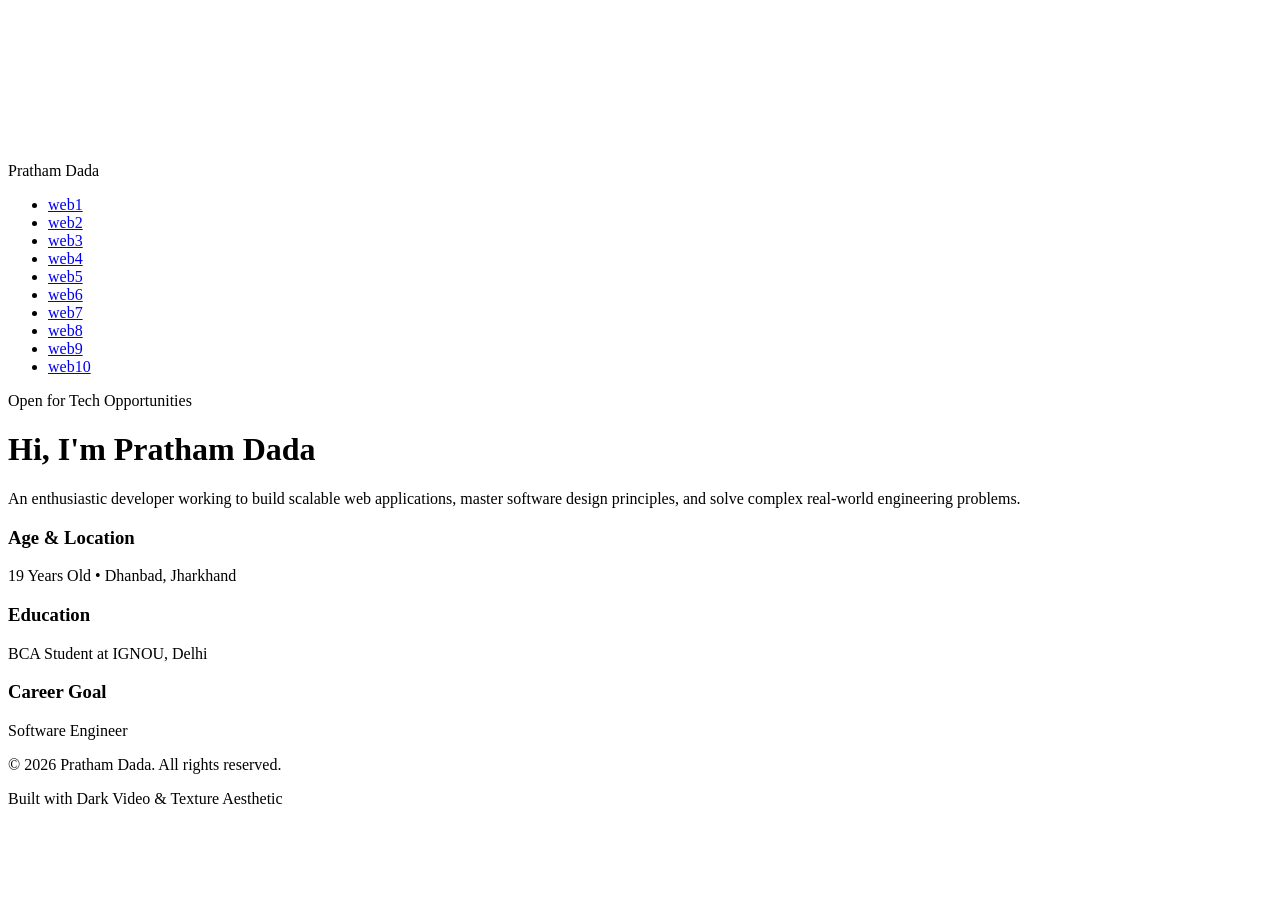
==== index.html @ f7f2407c "Add initial HTML structure for portfolio This file contains the HTML structure for Pratham Dada's po" ====
<!DOCTYPE html>
<html lang="en">
<head>
  <meta charset="UTF-8">
  <meta name="viewport" content="width=device-width, initial-scale=1.0">
  <title>Pratham Dada — Portfolio & Projects</title>
  <link href="https://fonts.googleapis.com/css2?family=Inter:wght@400;600;800&family=Fira+Code:wght@400;500&display=swap" rel="stylesheet">
  <link rel="stylesheet" href="style.css">
</head>
<body>

  <div class="hero-container">
    <!-- BACKGROUND VIDEO -->
    <video class="bg-video" autoplay loop muted playsinline>
      <source src="https://assets.mixkit.co/videos/preview/mixkit-abstract-fast-line-lights-31835-large.mp4" type="video/mp4">
    </video>

    <!-- NOISE & GRADIENT OVERLAYS -->
    <div class="texture-overlay"></div>
    <div class="gradient-overlay"></div>

    <!-- FOREGROUND CONTENT -->
    <div class="content-wrapper">
      <nav>
        <div class="logo">Pratham Dada</div>
        
        <!-- NAV LINKS FOR WEBSITES -->
        <ul class="nav-links">
          <li><a href="#" target="_blank">web1</a></li>
          <li><a href="#" target="_blank">web2</a></li>
          <li><a href="#" target="_blank">web3</a></li>
          <li><a href="#" target="_blank">web4</a></li>
          <li><a href="#" target="_blank">web5</a></li>
          <li><a href="#" target="_blank">web6</a></li>
          <li><a href="#" target="_blank">web7</a></li>
          <li><a href="#" target="_blank">web8</a></li>
          <li><a href="#" target="_blank">web9</a></li>
          <li><a href="#" target="_blank">web10</a></li>
        </ul>
      </nav>

      <!-- HERO BODY CONTENT -->
      <div class="hero-body">
        <span class="badge">Open for Tech Opportunities</span>
        <h1 class="hero-title">Hi, I'm <span>Pratham Dada</span></h1>
        <p class="hero-subtitle">
          An enthusiastic developer working to build scalable web applications, master software design principles, and solve complex real-world engineering problems.
        </p>

        <!-- DETAILS CARDS -->
        <div class="details-grid">
          <div class="detail-card">
            <h3>Age & Location</h3>
            <p>19 Years Old • Dhanbad, Jharkhand</p>
          </div>
          <div class="detail-card">
            <h3>Education</h3>
            <p>BCA Student at IGNOU, Delhi</p>
          </div>
          <div class="detail-card">
            <h3>Career Goal</h3>
            <p>Software Engineer</p>
          </div>
        </div>
      </div>

      <!-- FOOTER -->
      <footer>
        <p>&copy; 2026 Pratham Dada. All rights reserved.</p>
        <p>Built with Dark Video & Texture Aesthetic</p>
      </footer>
    </div>
  </div>

  <script src="script.js"></script>
</body>
</html>
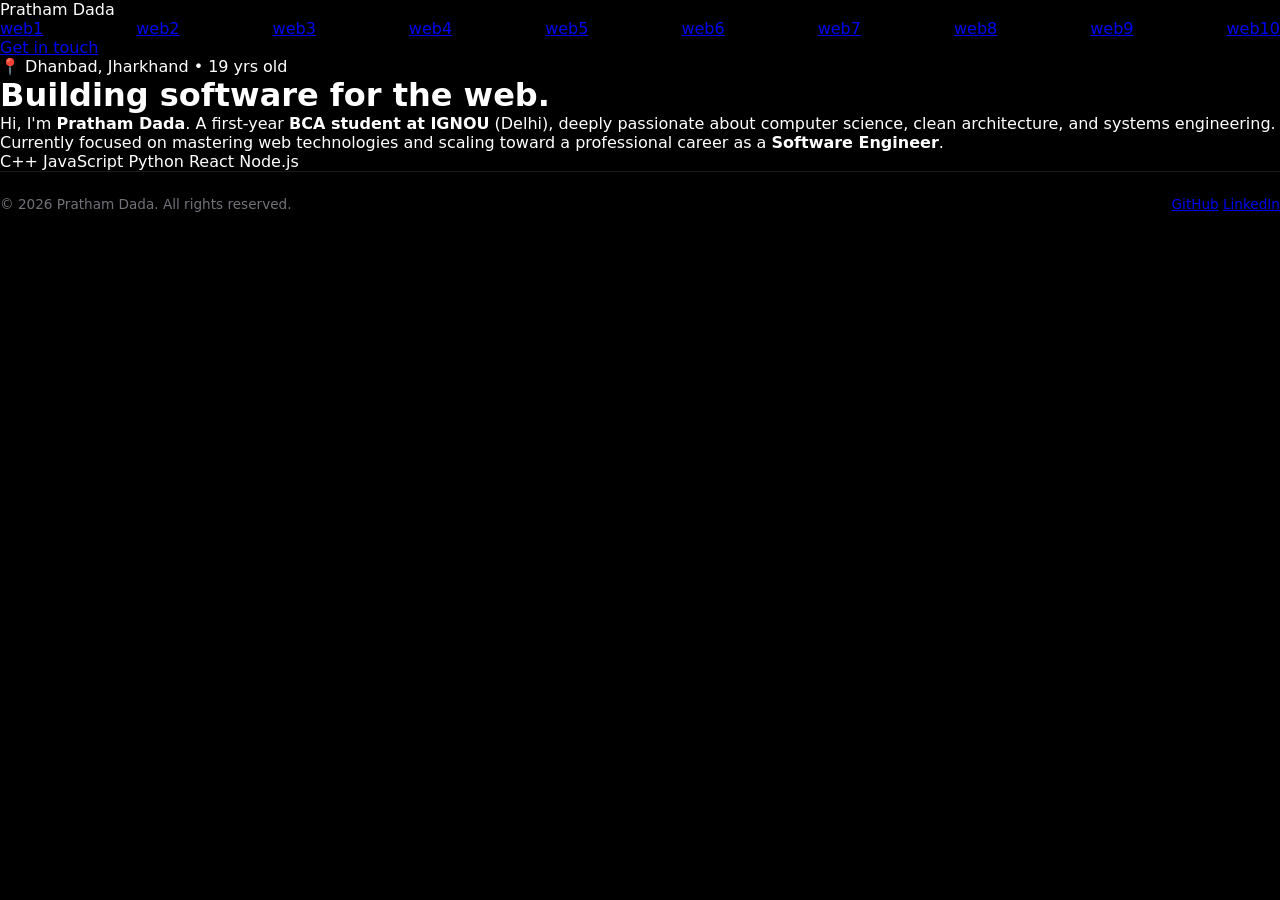
==== commit 9f41b577: "Revise index.html for portfolio update Updated the portfolio title, added new meta tags, and modifie" ====
--- a/index.html
+++ b/index.html
@@ -1,77 +1,92 @@
 <!DOCTYPE html>
 <html lang="en">
 <head>
-  <meta charset="UTF-8">
-  <meta name="viewport" content="width=device-width, initial-scale=1.0">
-  <title>Pratham Dada — Portfolio & Projects</title>
-  <link href="https://fonts.googleapis.com/css2?family=Inter:wght@400;600;800&family=Fira+Code:wght@400;500&display=swap" rel="stylesheet">
-  <link rel="stylesheet" href="style.css">
+    <meta charset="UTF-8">
+    <meta name="viewport" content="width=device-width, initial-scale=1.0">
+    <title>Pratham Dada — Software Engineering Portfolio</title>
+    <link href="https://fonts.googleapis.com/css2?family=Plus+Jakarta+Sans:wght@400;500;600;700&family=JetBrains+Mono:wght@400;500&display=swap" rel="stylesheet">
+    <link rel="stylesheet" href="style.css">
 </head>
 <body>
 
-  <div class="hero-container">
-    <!-- BACKGROUND VIDEO -->
+    <!-- VIDEO BACKGROUND -->
     <video class="bg-video" autoplay loop muted playsinline>
-      <source src="https://assets.mixkit.co/videos/preview/mixkit-abstract-fast-line-lights-31835-large.mp4" type="video/mp4">
+        <source src="https://assets.mixkit.co/videos/preview/mixkit-abstract-fast-line-lights-31835-large.mp4" type="video/mp4">
     </video>
 
-    <!-- NOISE & GRADIENT OVERLAYS -->
-    <div class="texture-overlay"></div>
-    <div class="gradient-overlay"></div>
+    <!-- SUBTLE GRAIN / TEXTURE OVERLAY -->
+    <div class="noise-layer"></div>
+    <div class="vignette-layer"></div>
 
-    <!-- FOREGROUND CONTENT -->
-    <div class="content-wrapper">
-      <nav>
-        <div class="logo">Pratham Dada</div>
+    <!-- MAIN CONTAINER -->
+    <div class="site-wrapper">
         
-        <!-- NAV LINKS FOR WEBSITES -->
-        <ul class="nav-links">
-          <li><a href="#" target="_blank">web1</a></li>
-          <li><a href="#" target="_blank">web2</a></li>
-          <li><a href="#" target="_blank">web3</a></li>
-          <li><a href="#" target="_blank">web4</a></li>
-          <li><a href="#" target="_blank">web5</a></li>
-          <li><a href="#" target="_blank">web6</a></li>
-          <li><a href="#" target="_blank">web7</a></li>
-          <li><a href="#" target="_blank">web8</a></li>
-          <li><a href="#" target="_blank">web9</a></li>
-          <li><a href="#" target="_blank">web10</a></li>
-        </ul>
-      </nav>
+        <!-- HEADER / NAVIGATION -->
+        <header class="site-header">
+            <div class="brand">
+                <span class="status-dot"></span>
+                <span>Pratham Dada</span>
+            </div>
 
-      <!-- HERO BODY CONTENT -->
-      <div class="hero-body">
-        <span class="badge">Open for Tech Opportunities</span>
-        <h1 class="hero-title">Hi, I'm <span>Pratham Dada</span></h1>
-        <p class="hero-subtitle">
-          An enthusiastic developer working to build scalable web applications, master software design principles, and solve complex real-world engineering problems.
-        </p>
+            <!-- 10 WEBSITES NAVIGATION -->
+            <nav class="projects-nav">
+                <a href="#" target="_blank">web1</a>
+                <a href="#" target="_blank">web2</a>
+                <a href="#" target="_blank">web3</a>
+                <a href="#" target="_blank">web4</a>
+                <a href="#" target="_blank">web5</a>
+                <a href="#" target="_blank">web6</a>
+                <a href="#" target="_blank">web7</a>
+                <a href="#" target="_blank">web8</a>
+                <a href="#" target="_blank">web9</a>
+                <a href="#" target="_blank">web10</a>
+            </nav>
 
-        <!-- DETAILS CARDS -->
-        <div class="details-grid">
-          <div class="detail-card">
-            <h3>Age & Location</h3>
-            <p>19 Years Old • Dhanbad, Jharkhand</p>
-          </div>
-          <div class="detail-card">
-            <h3>Education</h3>
-            <p>BCA Student at IGNOU, Delhi</p>
-          </div>
-          <div class="detail-card">
-            <h3>Career Goal</h3>
-            <p>Software Engineer</p>
-          </div>
-        </div>
-      </div>
+            <div class="header-actions">
+                <a href="mailto:contact@prathamdada.dev" class="contact-btn">Get in touch</a>
+            </div>
+        </header>
 
-      <!-- FOOTER -->
-      <footer>
-        <p>&copy; 2026 Pratham Dada. All rights reserved.</p>
-        <p>Built with Dark Video & Texture Aesthetic</p>
-      </footer>
+        <!-- HERO SECTION -->
+        <main class="hero-section">
+            <div class="hero-content">
+                <div class="meta-tag">
+                    <span>📍 Dhanbad, Jharkhand</span>
+                    <span class="separator">•</span>
+                    <span>19 yrs old</span>
+                </div>
+                
+                <h1 class="main-title">
+                    Building software for the web.
+                </h1>
+                
+                <p class="bio-text">
+                    Hi, I'm <strong>Pratham Dada</strong>. A first-year <strong>BCA student at IGNOU</strong> (Delhi), deeply passionate about computer science, clean architecture, and systems engineering. Currently focused on mastering web technologies and scaling toward a professional career as a <strong>Software Engineer</strong>.
+                </p>
+
+                <div class="action-row">
+                    <div class="tech-stack-badges">
+                        <span>C++</span>
+                        <span>JavaScript</span>
+                        <span>Python</span>
+                        <span>React</span>
+                        <span>Node.js</span>
+                    </div>
+                </div>
+            </div>
+        </main>
+
+        <!-- FOOTER -->
+        <footer class="site-footer">
+            <p>&copy; 2026 Pratham Dada. All rights reserved.</p>
+            <div class="footer-links">
+                <a href="https://github.com" target="_blank">GitHub</a>
+                <a href="https://linkedin.com" target="_blank">LinkedIn</a>
+            </div>
+        </footer>
+
     </div>
-  </div>
 
-  <script src="script.js"></script>
+    <script src="script.js"></script>
 </body>
 </html>
--- a/style.css
+++ b/style.css
@@ -0,0 +1,300 @@
+* {
+  margin: 0;
+  padding: 0;
+  box-sizing: border-box;
+  font-family: 'Inter', system-ui, -apple-system, sans-serif;
+}
+
+body {
+  background-color: #000;
+  color: #fff;
+  overflow-x: hidden;
+}
+
+/* HERO CONTAINER */
+.hero-container {
+  position: relative;
+  width: 100vw;
+  height: 100vh;
+  display: flex;
+  flex-direction: column;
+  justify-content: space-between;
+  overflow: hidden;
+}
+
+/* 1. BACKGROUND VIDEO */
+.bg-video {
+  position: absolute;
+  top: 50%;
+  left: 50%;
+  min-width: 100%;
+  min-height: 100%;
+  width: auto;
+  height: auto;
+  z-index: 1;
+  transform: translate(-50%, -50%);
+  object-fit: cover;
+  filter: opacity(0.4) contrast(1.3) grayscale(0.2);
+}
+
+/* 2. SVG NOISE TEXTURE OVERLAY (UNKEY GRAIN EFFECT) */
+.texture-overlay {
+  position: absolute;
+  top: 0;
+  left: 0;
+  width: 100%;
+  height: 100%;
+  z-index: 2;
+  background-image: url("data:image/svg+xml,%3Csvg viewBox='0 0 400 400' xmlns='http://www.w3.org/2000/svg'%3E%3Cfilter id='noiseFilter'%3E%3CfeTurbulence type='fractalNoise' baseFrequency='0.9' numOctaves='4' stitchTiles='stitch'/%3E%3C/filter%3E%3Crect width='100%25' height='100%25' filter='url(%23noiseFilter)' opacity='0.12'/%3E%3C/svg%3E");
+  background-repeat: repeat;
+  pointer-events: none;
+}
+
+/* 3. GRADIENT OVERLAY (DARK VIGNETTE) */
+.gradient-overlay {
+  position: absolute;
+  top: 0;
+  left: 0;
+  width: 100%;
+  height: 100%;
+  z-index: 3;
+  background: radial-gradient(circle at center, rgba(0,0,0,0.2) 0%, rgba(0,0,0,0.92) 100%),
+              linear-gradient(to bottom, rgba(0,0,0,0.8) 0%, transparent 40%, rgba(0,0,0,0.95) 100%);
+  pointer-events: none;
+}
+
+/* 4. CONTENT WRAPPER */
+.content-wrapper {
+  position: relative;
+  z-index: 4;
+  height: 100%;
+  display: flex;
+  flex-direction: column;
+  justify-content: space-between;
+  padding: 1.5rem 3rem 4rem 3rem;
+}
+
+/* NAVBAR (UNKEY STYLE WHITE BOXED NAV) */
+nav {
+  display: flex;
+  justify-content: space-between;
+  align-items: center;
+  width: 100%;
+}
+
+.logo {
+  font-size: 1.6rem;
+  font-weight: 800;
+  letter-spacing: -1.5px;
+  color: #fff;
+  white-space: nowrap;
+  background: #fff;
+  color: #000;
+  padding: 0.4rem 1.2rem;
+  border-radius: 4px;
+}
+
+.nav-links {
+  display: flex;
+  gap: 0;
+  list-style: none;
+  background: #fff;
+  padding: 0.2rem;
+  border-radius: 4px;
+  overflow-x: auto;
+}
+
+.nav-links::-webkit-scrollbar {
+  display: none;
+}
+
+.nav-links a {
+  color: #18181b;
+  text-decoration: none;
+  font-size: 0.88rem;
+  font-weight: 600;
+  padding: 0.5rem 1rem;
+  white-space: nowrap;
+  transition: opacity 0.2s;
+  display: block;
+}
+
+.nav-links a:hover {
+  opacity: 0.7;
+}
+
+/* NAV ACTION BUTTONS (LOGIN / SIGN UP) */
+.nav-buttons {
+  display: flex;
+  gap: 0.5rem;
+}
+
+.btn-nav-sec {
+  background: #fff;
+  color: #000;
+  padding: 0.55rem 1.2rem;
+  font-size: 0.88rem;
+  font-weight: 600;
+  text-decoration: none;
+  border-radius: 4px;
+  transition: opacity 0.2s;
+}
+
+.btn-nav-pri {
+  background: transparent;
+  color: #fff;
+  border: 1px solid rgba(255, 255, 255, 0.4);
+  padding: 0.55rem 1.2rem;
+  font-size: 0.88rem;
+  font-weight: 600;
+  text-decoration: none;
+  border-radius: 4px;
+  transition: background 0.2s;
+}
+
+.btn-nav-pri:hover {
+  background: rgba(255, 255, 255, 0.1);
+}
+
+/* HERO MAIN BODY (BOTTOM-LEFT ALIGNED LIKE UNKEY) */
+.hero-body {
+  max-width: 950px;
+  margin-top: auto;
+  margin-bottom: 1rem;
+}
+
+.badge {
+  display: inline-block;
+  background: rgba(255, 255, 255, 0.08);
+  color: #d4d4d8;
+  padding: 0.3rem 0.8rem;
+  border-radius: 50px;
+  font-size: 0.8rem;
+  font-weight: 500;
+  border: 1px solid rgba(255, 255, 255, 0.15);
+  margin-bottom: 1.5rem;
+  letter-spacing: 0.2px;
+}
+
+.hero-title {
+  font-size: clamp(2.8rem, 5.5vw, 4.8rem);
+  font-weight: 800;
+  line-height: 1.05;
+  letter-spacing: -2.5px;
+  margin-bottom: 1.5rem;
+  color: #ffffff;
+}
+
+.hero-title span {
+  color: #a1a1aa;
+}
+
+.hero-subtitle {
+  font-size: 1.1rem;
+  color: #a1a1aa;
+  max-width: 650px;
+  line-height: 1.5;
+  margin-bottom: 2.5rem;
+  font-weight: 400;
+}
+
+/* CTA BUTTON GROUP */
+.cta-group {
+  display: flex;
+  gap: 1rem;
+  align-items: center;
+}
+
+.btn-primary {
+  background: #ffffff;
+  color: #000000;
+  padding: 0.75rem 1.6rem;
+  font-size: 0.95rem;
+  font-weight: 600;
+  border-radius: 4px;
+  text-decoration: none;
+  transition: background 0.2s ease;
+}
+
+.btn-primary:hover {
+  background: #e4e4e7;
+}
+
+.btn-secondary {
+  background: transparent;
+  color: #ffffff;
+  padding: 0.75rem 1.6rem;
+  font-size: 0.95rem;
+  font-weight: 600;
+  border-radius: 4px;
+  border: 1px solid rgba(255, 255, 255, 0.3);
+  text-decoration: none;
+  transition: background 0.2s ease, border-color 0.2s ease;
+}
+
+.btn-secondary:hover {
+  background: rgba(255, 255, 255, 0.05);
+  border-color: rgba(255, 255, 255, 0.6);
+}
+
+/* DETAILS GRID CARDS */
+.details-grid {
+  display: grid;
+  grid-template-columns: repeat(auto-fit, minmax(220px, 1fr));
+  gap: 1rem;
+  max-width: 850px;
+  margin-top: 2rem;
+}
+
+.detail-card {
+  background: rgba(255, 255, 255, 0.02);
+  border: 1px solid rgba(255, 255, 255, 0.08);
+  border-radius: 6px;
+  padding: 1rem;
+}
+
+.detail-card h3 {
+  font-size: 0.75rem;
+  color: #a1a1aa;
+  text-transform: uppercase;
+  letter-spacing: 0.8px;
+  margin-bottom: 0.4rem;
+}
+
+.detail-card p {
+  font-size: 0.95rem;
+  color: #f4f4f5;
+  font-weight: 500;
+}
+
+/* FOOTER */
+footer {
+  display: flex;
+  justify-content: space-between;
+  align-items: center;
+  padding-top: 1.5rem;
+  border-top: 1px solid rgba(255, 255, 255, 0.1);
+  color: #71717a;
+  font-size: 0.85rem;
+}
+
+/* RESPONSIVE DESIGN */
+@media (max-width: 900px) {
+  .content-wrapper {
+    padding: 1.5rem 1.5rem 2rem 1.5rem;
+  }
+
+  nav {
+    flex-wrap: wrap;
+    gap: 1rem;
+  }
+
+  .nav-links {
+    order: 3;
+    width: 100%;
+  }
+
+  .hero-title {
+    letter-spacing: -1.5px;
+  }
+}
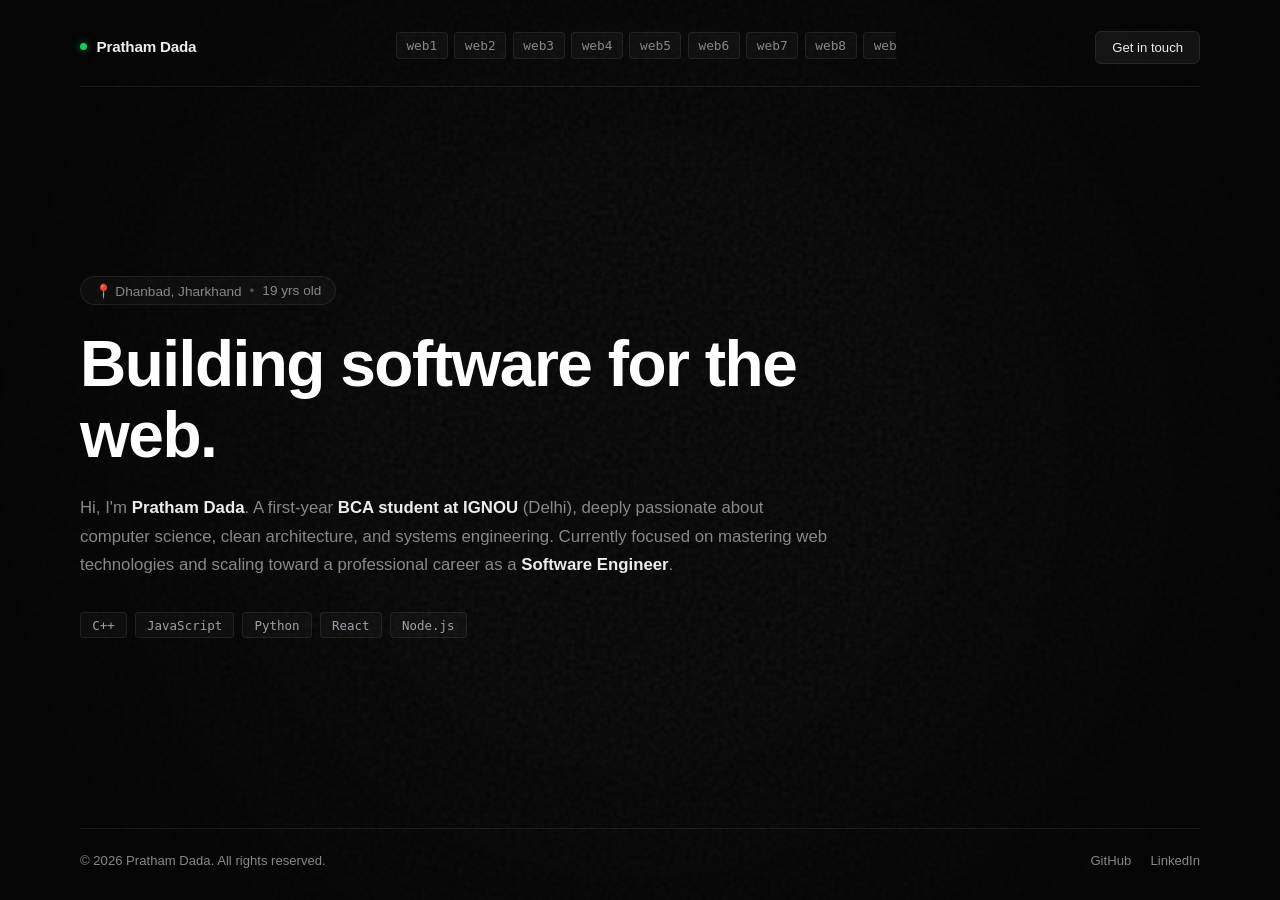
==== commit 0652c70a: "Update index.html" ====
--- a/index.html
+++ b/index.html
@@ -30,16 +30,17 @@
 
             <!-- 10 WEBSITES NAVIGATION -->
             <nav class="projects-nav">
-                <a href="#" target="_blank">web1</a>
-                <a href="#" target="_blank">web2</a>
-                <a href="#" target="_blank">web3</a>
-                <a href="#" target="_blank">web4</a>
-                <a href="#" target="_blank">web5</a>
-                <a href="#" target="_blank">web6</a>
-                <a href="#" target="_blank">web7</a>
-                <a href="#" target="_blank">web8</a>
-                <a href="#" target="_blank">web9</a>
-                <a href="#" target="_blank">web10</a>
+            <a href="web1/index.html" target="_blank">web1</a>
+            <a href="web2/index.html" target="_blank">web2</a>
+            <a href="web3/index.html" target="_blank">web3</a>
+            <a href="web4/index.html" target="_blank">web4</a>
+            <a href="web5/index.html" target="_blank">web5</a>
+            <a href="web6/index.html" target="_blank">web6</a>
+            <a href="web7/index.html" target="_blank">web7</a>
+            <a href="web8/index.html" target="_blank">web8</a>
+            <a href="web9/index.html" target="_blank">web9</a>
+            <a href="web10/index.html" target="_blank">web10</a>
+
             </nav>
 
             <div class="header-actions">
--- a/style.css
+++ b/style.css
@@ -1,300 +1,264 @@
 * {
-  margin: 0;
-  padding: 0;
-  box-sizing: border-box;
-  font-family: 'Inter', system-ui, -apple-system, sans-serif;
+    margin: 0;
+    padding: 0;
+    box-sizing: border-box;
+    font-family: 'Plus Jakarta Sans', sans-serif;
+}
+
+:root {
+    --bg-deep: #050505;
+    --text-main: #ededed;
+    --text-muted: #888888;
+    --border-subtle: rgba(255, 255, 255, 0.08);
+    --accent: #3b82f6;
 }
 
 body {
-  background-color: #000;
-  color: #fff;
-  overflow-x: hidden;
-}
-
-/* HERO CONTAINER */
-.hero-container {
-  position: relative;
-  width: 100vw;
-  height: 100vh;
-  display: flex;
-  flex-direction: column;
-  justify-content: space-between;
-  overflow: hidden;
-}
-
-/* 1. BACKGROUND VIDEO */
+    background-color: var(--bg-deep);
+    color: var(--text-main);
+    min-height: 100vh;
+    overflow-x: hidden;
+}
+
+/* BACKGROUND VIDEO */
 .bg-video {
-  position: absolute;
-  top: 50%;
-  left: 50%;
-  min-width: 100%;
-  min-height: 100%;
-  width: auto;
-  height: auto;
-  z-index: 1;
-  transform: translate(-50%, -50%);
-  object-fit: cover;
-  filter: opacity(0.4) contrast(1.3) grayscale(0.2);
-}
-
-/* 2. SVG NOISE TEXTURE OVERLAY (UNKEY GRAIN EFFECT) */
-.texture-overlay {
-  position: absolute;
-  top: 0;
-  left: 0;
-  width: 100%;
-  height: 100%;
-  z-index: 2;
-  background-image: url("data:image/svg+xml,%3Csvg viewBox='0 0 400 400' xmlns='http://www.w3.org/2000/svg'%3E%3Cfilter id='noiseFilter'%3E%3CfeTurbulence type='fractalNoise' baseFrequency='0.9' numOctaves='4' stitchTiles='stitch'/%3E%3C/filter%3E%3Crect width='100%25' height='100%25' filter='url(%23noiseFilter)' opacity='0.12'/%3E%3C/svg%3E");
-  background-repeat: repeat;
-  pointer-events: none;
-}
-
-/* 3. GRADIENT OVERLAY (DARK VIGNETTE) */
-.gradient-overlay {
-  position: absolute;
-  top: 0;
-  left: 0;
-  width: 100%;
-  height: 100%;
-  z-index: 3;
-  background: radial-gradient(circle at center, rgba(0,0,0,0.2) 0%, rgba(0,0,0,0.92) 100%),
-              linear-gradient(to bottom, rgba(0,0,0,0.8) 0%, transparent 40%, rgba(0,0,0,0.95) 100%);
-  pointer-events: none;
-}
-
-/* 4. CONTENT WRAPPER */
-.content-wrapper {
-  position: relative;
-  z-index: 4;
-  height: 100%;
-  display: flex;
-  flex-direction: column;
-  justify-content: space-between;
-  padding: 1.5rem 3rem 4rem 3rem;
-}
-
-/* NAVBAR (UNKEY STYLE WHITE BOXED NAV) */
-nav {
-  display: flex;
-  justify-content: space-between;
-  align-items: center;
-  width: 100%;
-}
-
-.logo {
-  font-size: 1.6rem;
-  font-weight: 800;
-  letter-spacing: -1.5px;
-  color: #fff;
-  white-space: nowrap;
-  background: #fff;
-  color: #000;
-  padding: 0.4rem 1.2rem;
-  border-radius: 4px;
-}
-
-.nav-links {
-  display: flex;
-  gap: 0;
-  list-style: none;
-  background: #fff;
-  padding: 0.2rem;
-  border-radius: 4px;
-  overflow-x: auto;
-}
-
-.nav-links::-webkit-scrollbar {
-  display: none;
-}
-
-.nav-links a {
-  color: #18181b;
-  text-decoration: none;
-  font-size: 0.88rem;
-  font-weight: 600;
-  padding: 0.5rem 1rem;
-  white-space: nowrap;
-  transition: opacity 0.2s;
-  display: block;
-}
-
-.nav-links a:hover {
-  opacity: 0.7;
-}
-
-/* NAV ACTION BUTTONS (LOGIN / SIGN UP) */
-.nav-buttons {
-  display: flex;
-  gap: 0.5rem;
-}
-
-.btn-nav-sec {
-  background: #fff;
-  color: #000;
-  padding: 0.55rem 1.2rem;
-  font-size: 0.88rem;
-  font-weight: 600;
-  text-decoration: none;
-  border-radius: 4px;
-  transition: opacity 0.2s;
-}
-
-.btn-nav-pri {
-  background: transparent;
-  color: #fff;
-  border: 1px solid rgba(255, 255, 255, 0.4);
-  padding: 0.55rem 1.2rem;
-  font-size: 0.88rem;
-  font-weight: 600;
-  text-decoration: none;
-  border-radius: 4px;
-  transition: background 0.2s;
-}
-
-.btn-nav-pri:hover {
-  background: rgba(255, 255, 255, 0.1);
-}
-
-/* HERO MAIN BODY (BOTTOM-LEFT ALIGNED LIKE UNKEY) */
-.hero-body {
-  max-width: 950px;
-  margin-top: auto;
-  margin-bottom: 1rem;
-}
-
-.badge {
-  display: inline-block;
-  background: rgba(255, 255, 255, 0.08);
-  color: #d4d4d8;
-  padding: 0.3rem 0.8rem;
-  border-radius: 50px;
-  font-size: 0.8rem;
-  font-weight: 500;
-  border: 1px solid rgba(255, 255, 255, 0.15);
-  margin-bottom: 1.5rem;
-  letter-spacing: 0.2px;
-}
-
-.hero-title {
-  font-size: clamp(2.8rem, 5.5vw, 4.8rem);
-  font-weight: 800;
-  line-height: 1.05;
-  letter-spacing: -2.5px;
-  margin-bottom: 1.5rem;
-  color: #ffffff;
-}
-
-.hero-title span {
-  color: #a1a1aa;
-}
-
-.hero-subtitle {
-  font-size: 1.1rem;
-  color: #a1a1aa;
-  max-width: 650px;
-  line-height: 1.5;
-  margin-bottom: 2.5rem;
-  font-weight: 400;
-}
-
-/* CTA BUTTON GROUP */
-.cta-group {
-  display: flex;
-  gap: 1rem;
-  align-items: center;
-}
-
-.btn-primary {
-  background: #ffffff;
-  color: #000000;
-  padding: 0.75rem 1.6rem;
-  font-size: 0.95rem;
-  font-weight: 600;
-  border-radius: 4px;
-  text-decoration: none;
-  transition: background 0.2s ease;
-}
-
-.btn-primary:hover {
-  background: #e4e4e7;
-}
-
-.btn-secondary {
-  background: transparent;
-  color: #ffffff;
-  padding: 0.75rem 1.6rem;
-  font-size: 0.95rem;
-  font-weight: 600;
-  border-radius: 4px;
-  border: 1px solid rgba(255, 255, 255, 0.3);
-  text-decoration: none;
-  transition: background 0.2s ease, border-color 0.2s ease;
-}
-
-.btn-secondary:hover {
-  background: rgba(255, 255, 255, 0.05);
-  border-color: rgba(255, 255, 255, 0.6);
-}
-
-/* DETAILS GRID CARDS */
-.details-grid {
-  display: grid;
-  grid-template-columns: repeat(auto-fit, minmax(220px, 1fr));
-  gap: 1rem;
-  max-width: 850px;
-  margin-top: 2rem;
-}
-
-.detail-card {
-  background: rgba(255, 255, 255, 0.02);
-  border: 1px solid rgba(255, 255, 255, 0.08);
-  border-radius: 6px;
-  padding: 1rem;
-}
-
-.detail-card h3 {
-  font-size: 0.75rem;
-  color: #a1a1aa;
-  text-transform: uppercase;
-  letter-spacing: 0.8px;
-  margin-bottom: 0.4rem;
-}
-
-.detail-card p {
-  font-size: 0.95rem;
-  color: #f4f4f5;
-  font-weight: 500;
+    position: fixed;
+    top: 0;
+    left: 0;
+    width: 100vw;
+    height: 100vh;
+    object-fit: cover;
+    z-index: -3;
+    opacity: 0.35;
+    filter: contrast(1.2) brightness(0.8);
+}
+
+/* NOISE & GRAIN TEXTURE */
+.noise-layer {
+    position: fixed;
+    top: 0;
+    left: 0;
+    width: 100vw;
+    height: 100vh;
+    z-index: -2;
+    background-image: url("data:image/svg+xml,%3Csvg viewBox='0 0 200 200' xmlns='http://www.w3.org/2000/svg'%3E%3Cfilter id='noiseFilter'%3E%3CfeTurbulence type='fractalNoise' baseFrequency='0.85' numOctaves='3' stitchTiles='stitch'/%3E%3C/filter%3E%3Crect width='100%25' height='100%25' filter='url(%23noiseFilter)' opacity='0.07'/%3E%3C/svg%3E");
+    pointer-events: none;
+}
+
+/* DARK VIGNETTE */
+.vignette-layer {
+    position: fixed;
+    top: 0;
+    left: 0;
+    width: 100vw;
+    height: 100vh;
+    z-index: -1;
+    background: radial-gradient(circle at center, transparent 30%, rgba(5,5,5,0.92) 90%);
+    pointer-events: none;
+}
+
+/* MAIN LAYOUT WRAPPER */
+.site-wrapper {
+    max-width: 1200px;
+    margin: 0 auto;
+    min-height: 100vh;
+    display: flex;
+    flex-direction: column;
+    justify-content: space-between;
+    padding: 2rem 2.5rem;
+}
+
+/* HEADER & NAVBAR */
+.site-header {
+    display: flex;
+    justify-content: space-between;
+    align-items: center;
+    gap: 1.5rem;
+    padding-bottom: 1.5rem;
+    border-bottom: 1px solid var(--border-subtle);
+}
+
+.brand {
+    display: flex;
+    align-items: center;
+    gap: 0.6rem;
+    font-weight: 700;
+    font-size: 0.95rem;
+    letter-spacing: -0.2px;
+}
+
+.status-dot {
+    width: 7px;
+    height: 7px;
+    background-color: #22c55e;
+    border-radius: 50%;
+    box-shadow: 0 0 8px rgba(34, 197, 94, 0.6);
+}
+
+/* 10 WEBSITES HORIZONTAL SCROLL NAV */
+.projects-nav {
+    display: flex;
+    gap: 0.4rem;
+    overflow-x: auto;
+    max-width: 500px;
+    padding-bottom: 0.2rem;
+}
+
+.projects-nav::-webkit-scrollbar {
+    height: 3px;
+}
+
+.projects-nav::-webkit-scrollbar-thumb {
+    background: rgba(255, 255, 255, 0.2);
+    border-radius: 4px;
+}
+
+.projects-nav a {
+    color: var(--text-muted);
+    text-decoration: none;
+    font-size: 0.8rem;
+    font-family: 'JetBrains Mono', monospace;
+    padding: 0.3rem 0.6rem;
+    background: rgba(255, 255, 255, 0.03);
+    border: 1px solid var(--border-subtle);
+    border-radius: 4px;
+    white-space: nowrap;
+    transition: all 0.15s ease;
+}
+
+.projects-nav a:hover {
+    color: var(--text-main);
+    background: rgba(255, 255, 255, 0.08);
+    border-color: rgba(255, 255, 255, 0.2);
+}
+
+.contact-btn {
+    font-size: 0.82rem;
+    font-weight: 500;
+    color: var(--text-main);
+    text-decoration: none;
+    background: rgba(255, 255, 255, 0.06);
+    padding: 0.5rem 1rem;
+    border-radius: 6px;
+    border: 1px solid var(--border-subtle);
+    transition: background 0.15s;
+    white-space: nowrap;
+}
+
+.contact-btn:hover {
+    background: rgba(255, 255, 255, 0.12);
+}
+
+/* HERO SECTION */
+.hero-section {
+    flex: 1;
+    display: flex;
+    align-items: center;
+    padding: 4rem 0;
+}
+
+.hero-content {
+    max-width: 750px;
+}
+
+.meta-tag {
+    display: inline-flex;
+    align-items: center;
+    gap: 0.5rem;
+    font-size: 0.85rem;
+    color: var(--text-muted);
+    background: rgba(255, 255, 255, 0.03);
+    padding: 0.35rem 0.85rem;
+    border-radius: 20px;
+    border: 1px solid var(--border-subtle);
+    margin-bottom: 1.5rem;
+    font-family: 'JetBrains Mono', monospace;
+}
+
+.separator {
+    color: #555;
+}
+
+.main-title {
+    font-size: clamp(2.5rem, 5vw, 4rem);
+    font-weight: 700;
+    line-height: 1.1;
+    letter-spacing: -1.5px;
+    margin-bottom: 1.5rem;
+    color: #ffffff;
+}
+
+.bio-text {
+    font-size: 1.05rem;
+    line-height: 1.7;
+    color: var(--text-muted);
+    margin-bottom: 2rem;
+}
+
+.bio-text strong {
+    color: var(--text-main);
+    font-weight: 600;
+}
+
+.tech-stack-badges {
+    display: flex;
+    flex-wrap: wrap;
+    gap: 0.5rem;
+}
+
+.tech-stack-badges span {
+    font-family: 'JetBrains Mono', monospace;
+    font-size: 0.78rem;
+    background: rgba(255, 255, 255, 0.03);
+    color: #a1a1aa;
+    padding: 0.3rem 0.7rem;
+    border-radius: 4px;
+    border: 1px solid var(--border-subtle);
 }
 
 /* FOOTER */
-footer {
-  display: flex;
-  justify-content: space-between;
-  align-items: center;
-  padding-top: 1.5rem;
-  border-top: 1px solid rgba(255, 255, 255, 0.1);
-  color: #71717a;
-  font-size: 0.85rem;
+.site-footer {
+    display: flex;
+    justify-content: space-between;
+    align-items: center;
+    padding-top: 1.5rem;
+    border-top: 1px solid var(--border-subtle);
+    font-size: 0.82rem;
+    color: var(--text-muted);
+}
+
+.footer-links {
+    display: flex;
+    gap: 1.2rem;
+}
+
+.footer-links a {
+    color: var(--text-muted);
+    text-decoration: none;
+    transition: color 0.15s;
+}
+
+.footer-links a:hover {
+    color: var(--text-main);
 }
 
 /* RESPONSIVE DESIGN */
-@media (max-width: 900px) {
-  .content-wrapper {
-    padding: 1.5rem 1.5rem 2rem 1.5rem;
-  }
-
-  nav {
-    flex-wrap: wrap;
-    gap: 1rem;
-  }
-
-  .nav-links {
-    order: 3;
-    width: 100%;
-  }
-
-  .hero-title {
-    letter-spacing: -1.5px;
-  }
-}
+@media (max-width: 768px) {
+    .site-wrapper {
+        padding: 1.25rem;
+    }
+    .site-header {
+        flex-direction: column;
+        align-items: flex-start;
+        gap: 1rem;
+    }
+    .projects-nav {
+        max-width: 100%;
+        width: 100%;
+    }
+    .header-actions {
+        width: 100%;
+        display: flex;
+        justify-content: flex-end;
+    }
+}
